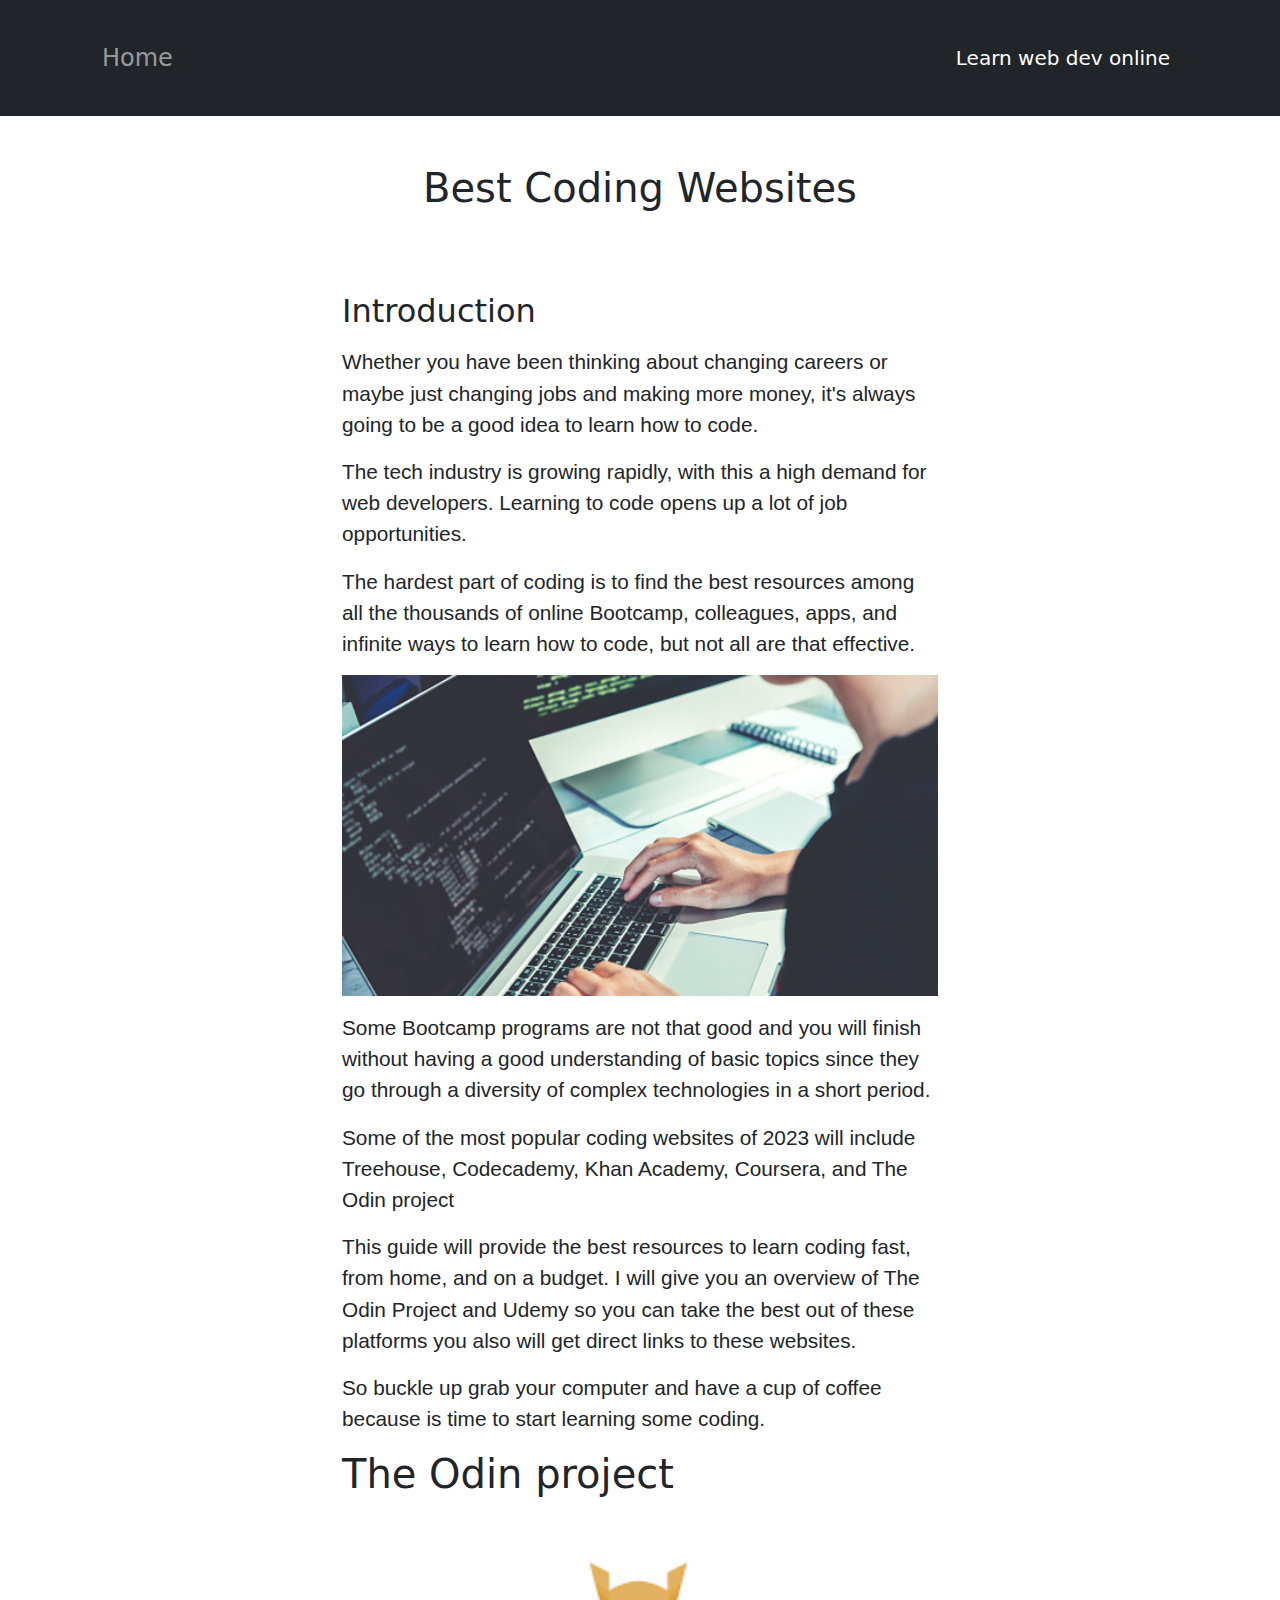
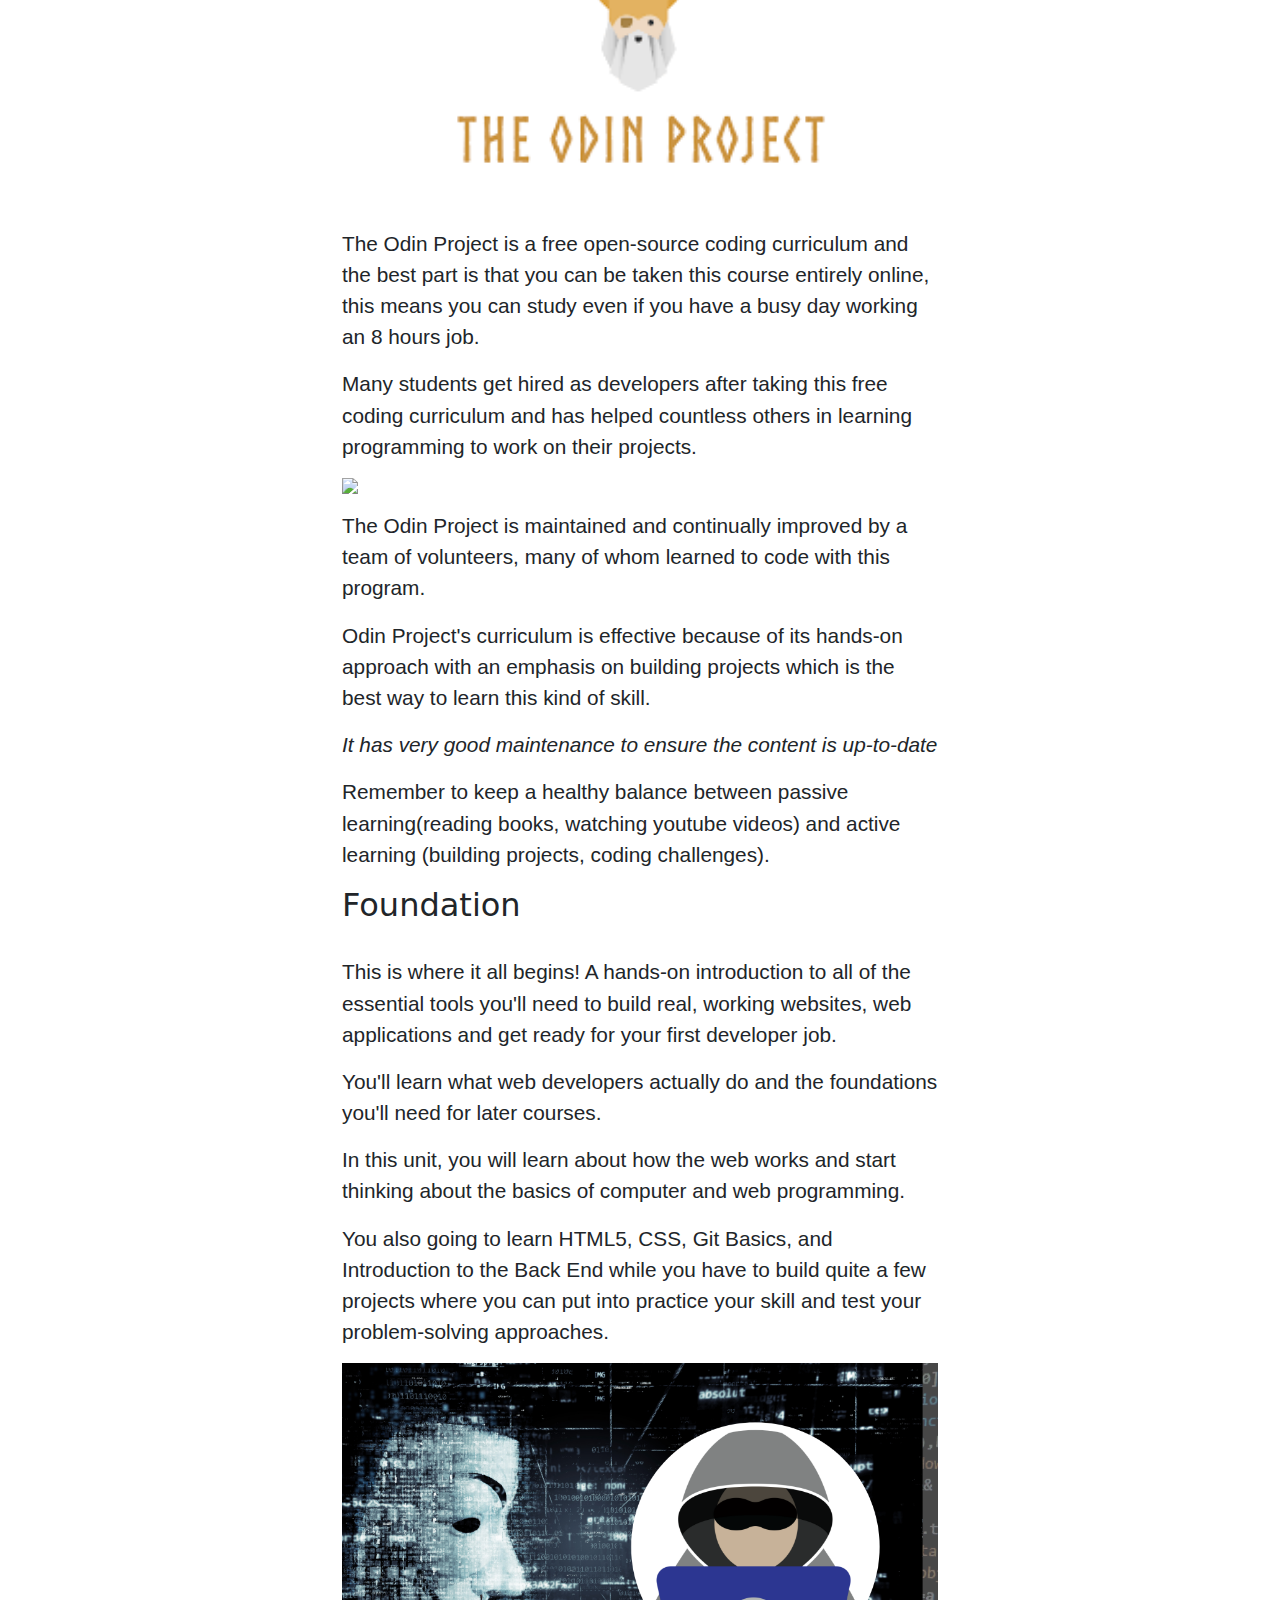
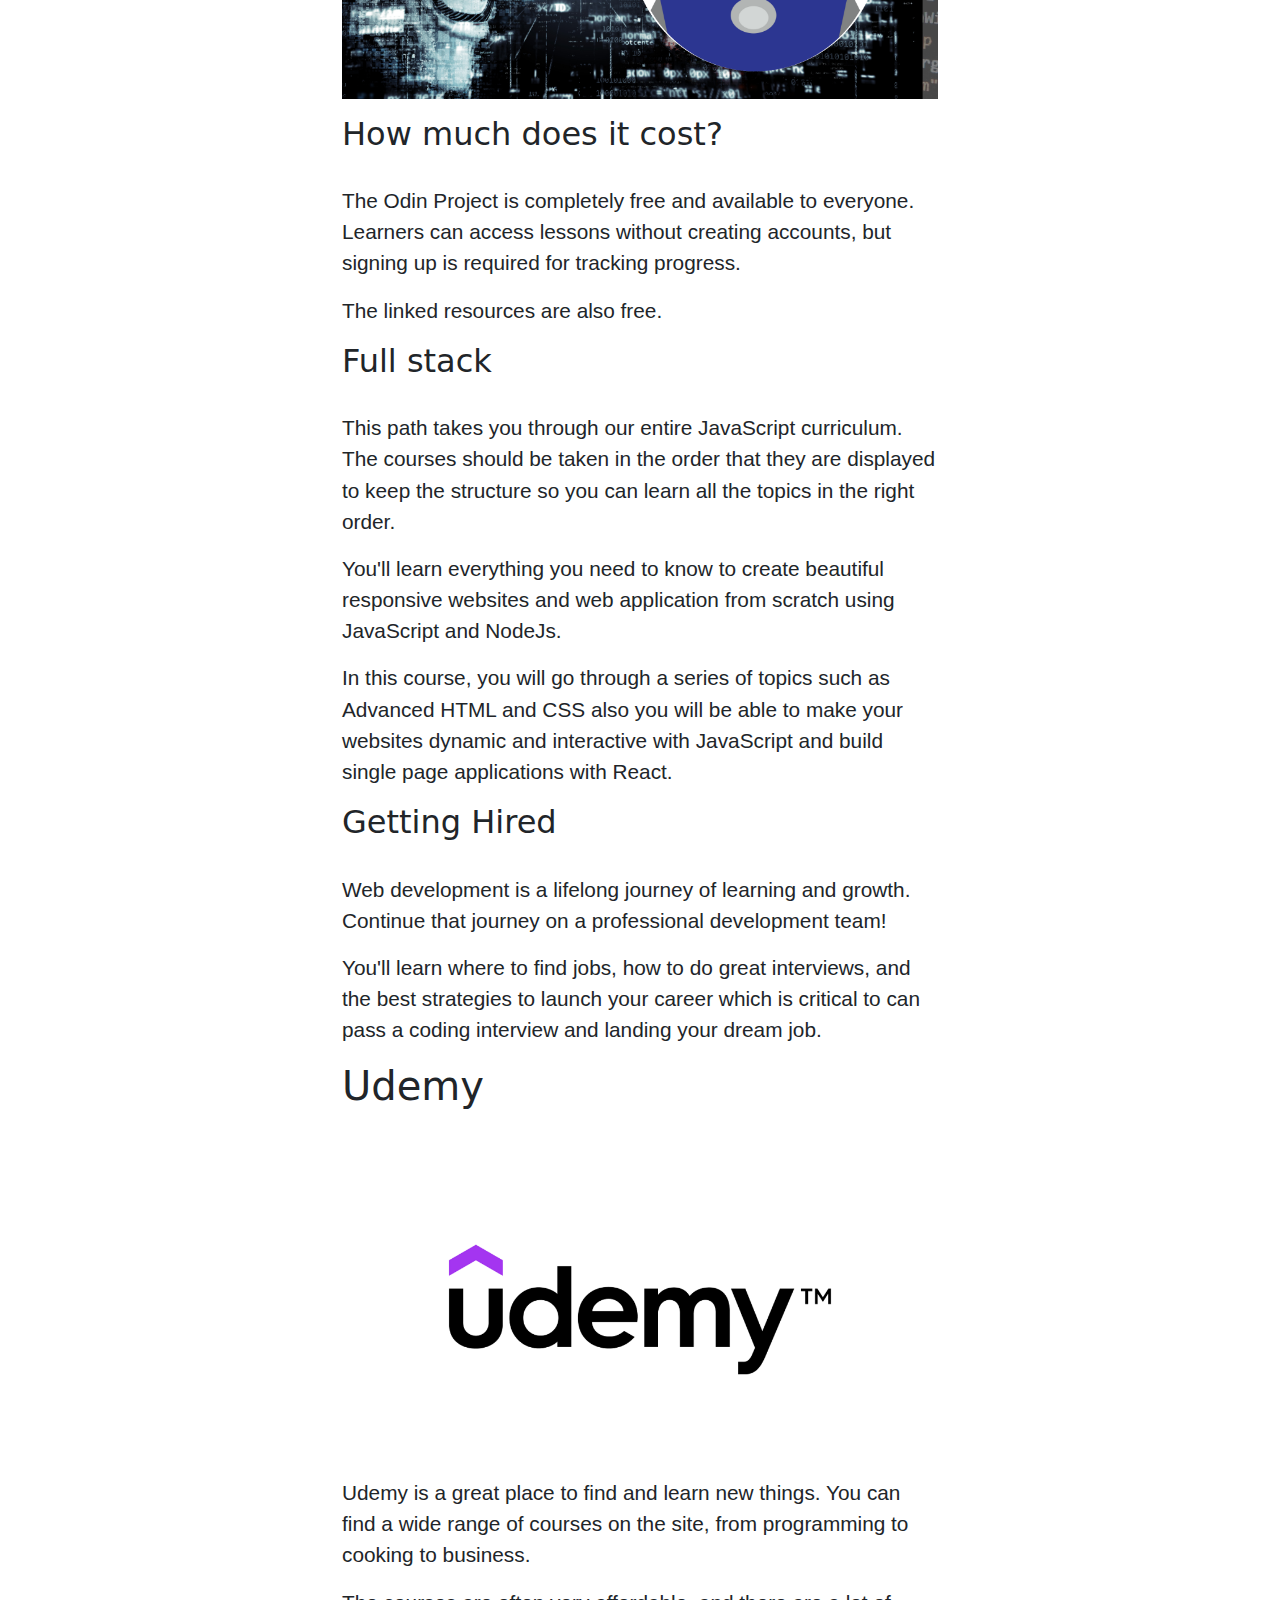
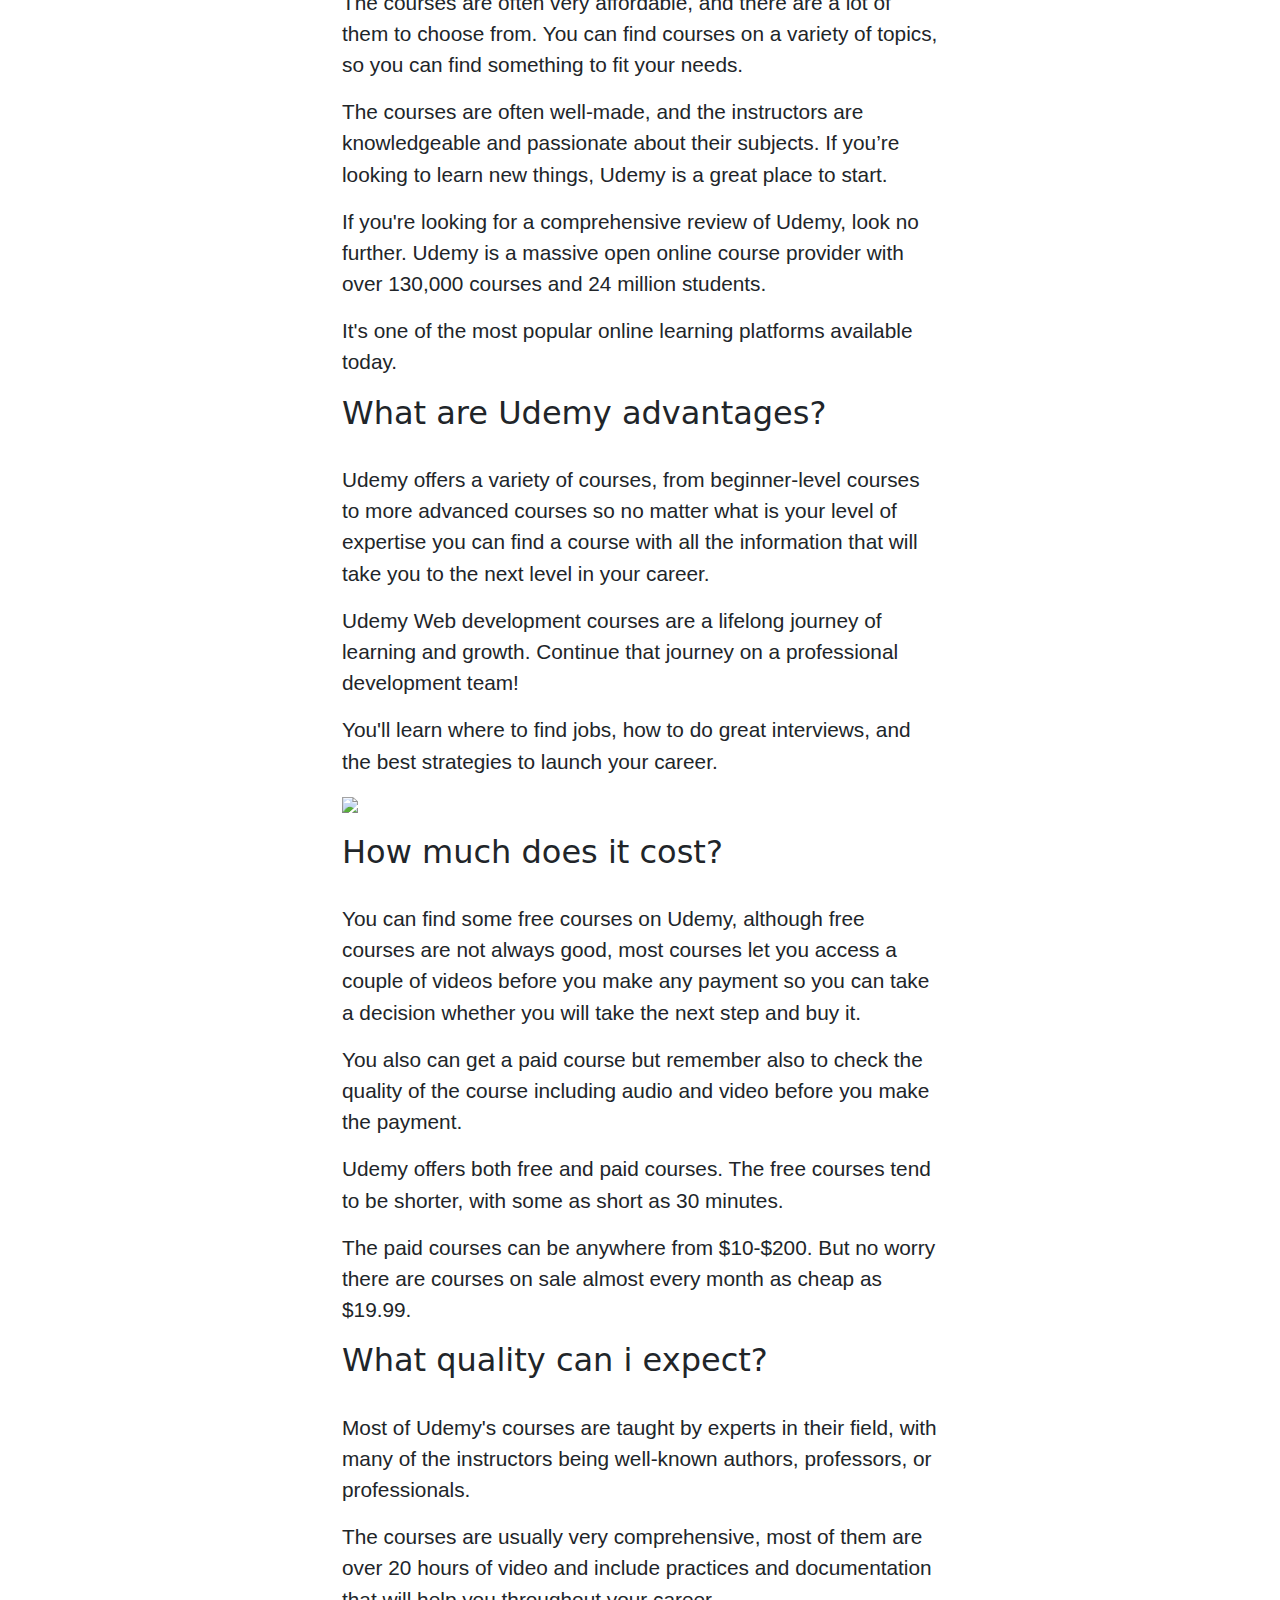
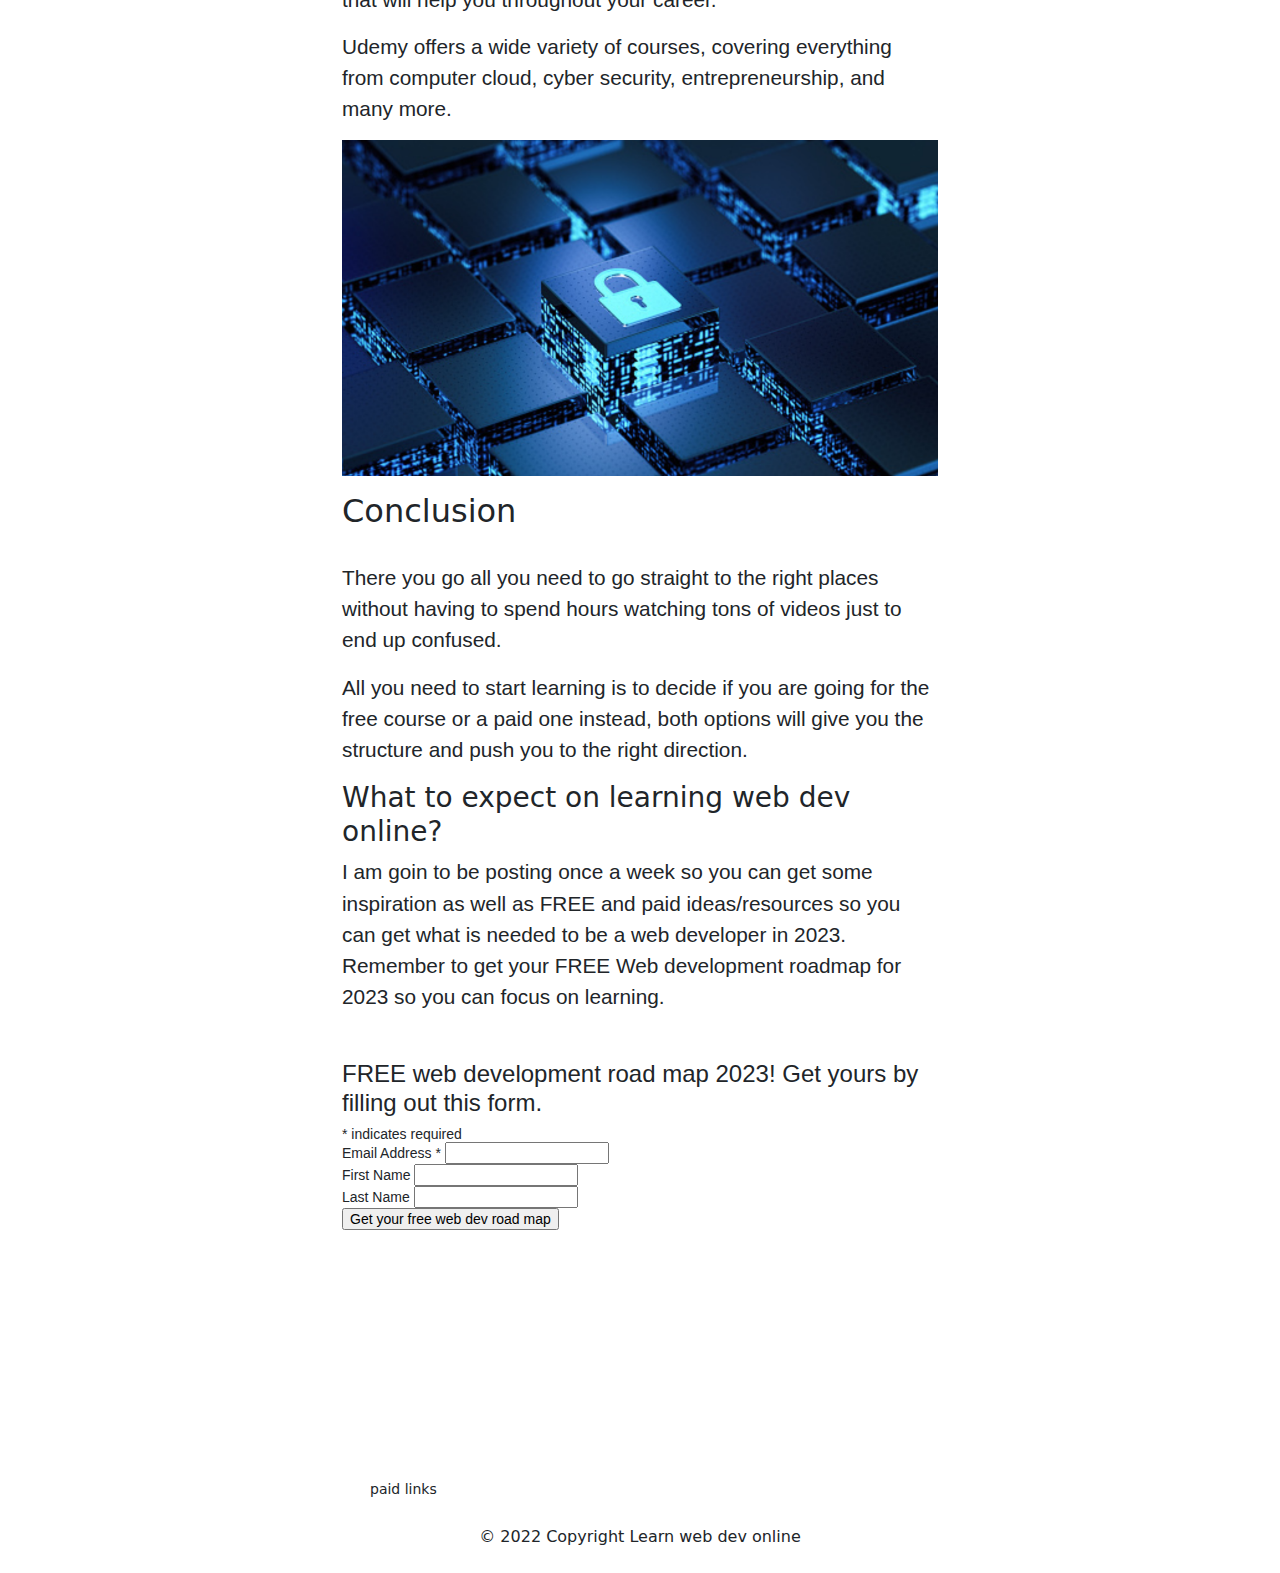
==== best-coding-websites.html @ 55699628 "adding best websites blog" ====
<!DOCTYPE html>
<html lang="en">
<head>
	<meta charset="utf-8">
	<meta name="viewport" content="width=device-width, initial-scale=1">
	<title>Learn HTML in 1 week</title>
	<link href="//cdn-images.mailchimp.com/embedcode/classic-071822.css" rel="stylesheet" type="text/css">
    <link rel="stylesheet" type="text/css" href=" https://cdn.jsdelivr.net/npm/bootstrap@5.2.3/dist/css/bootstrap.min.css">
   <style>
    #mc_embed_signup{background:#fff; clear:left; font:14px Helvetica,Arial,sans-serif; }
    </style>
    <style> @import url('https://fonts.googleapis.com/css2?family=Anton&family=Oswald:wght@300&display=swap'); </style>
  <link rel="stylesheet" type="text/css" href="best-coding-websites.css">
  <!-- Google tag (gtag.js) -->
    <script async src="https://www.googletagmanager.com/gtag/js?id=G-XL5ZMY48YM"></script>
    <script>
    window.dataLayer = window.dataLayer || [];
    function gtag(){dataLayer.push(arguments);}
    gtag('js', new Date());

    gtag('config', 'G-XL5ZMY48YM');
    </script>
</head>
<body>
	<!--NAV BAR -->

<nav class="navbar navbar-expand-lg sticky-top bg-dark navbar-dark">
  <div class="container p-4">
    <a class="navbar-brand order-1" href="#" >Learn web dev online</a>
    <button class="navbar-toggler" type="button" data-bs-toggle="collapse" data-bs-target="#navbarNavAltMarkup" aria-controls="navbarNavAltMarkup" aria-expanded="false" aria-label="Toggle navigation">
      <span class="navbar-toggler-icon"></span>
    </button>
    <div class="collapse navbar-collapse" id="navbarNavAltMarkup">
      <div class="navbar-nav">
        <a class="navbar-custom nav-link " aria-current="page"href="index.html">Home</a>
      </div>
    </div>
  </div>
</nav>

<!-- END OF NAV BAR-->

	<div class="container custom-margin">
  	<h1 class="text-center p-5">Best Coding Websites</h1>
    <h2 class="mb-3">Introduction</h2>
      <p>Whether you have been thinking about changing careers or maybe just changing jobs and making more money, it's always going to be a good idea to learn how to code.</p>
      <p class="mb-3">The tech industry is growing rapidly, with this a high demand for web developers. Learning to code opens up a lot of job opportunities.</p>
      <p>The hardest part of coding is to find the best resources among all the thousands of online Bootcamp, colleagues, apps, and infinite ways to learn how to code, but not all are that effective.</p>
      <img class="mb-3" src="assets/website-introduction.png" alt="image of person in front of computer" width="100%">
      <p>Some Bootcamp programs are not that good and you will finish without having a good understanding of basic topics since they go through a diversity of complex technologies in a short period. </p>
      <p>Some of the most popular coding websites of 2023 will include Treehouse, Codecademy, Khan Academy, Coursera, and The Odin project</p>
      <p>This guide will provide the best resources to learn coding fast, from home, and on a budget. I will give you an overview of The Odin Project and Udemy so you can take the best out of these platforms you also will get direct links to these websites. </p>
      <p>So buckle up grab your computer and have a cup of coffee because is time to start learning some coding.</p>
  	<h1 class="mb-3">The Odin project</h1>
      <img src="assets/theodinproject.png" width="100%">
    	<p>The Odin Project is a free open-source coding curriculum and the best part is that you can be taken this course entirely online, this means you can study even if you have a busy day working an 8 hours job.</p>
        <p> Many students get hired as developers after taking this free coding curriculum and has helped countless others in learning programming to work on their projects.</p>
        <img class="mb-3" src="assets/hacker-loop.gif" width="100%" >
      <p>The Odin Project is maintained and continually improved by a team of volunteers, many of whom learned to code with this program. </p> 
      <p>Odin Project's curriculum is effective because of its hands-on approach with an emphasis on building projects which is the best way to learn this kind of skill.</p>
      <p><i>It has very good maintenance to ensure the content is up-to-date</i></p>
      <p> Remember to keep a healthy balance between passive learning(reading books, watching youtube videos) and active learning (building projects, coding challenges).</p>
    <h2>Foundation</h2>
      <p>This is where it all begins! A hands-on introduction to all of the essential tools you'll need to build real, working websites, web applications and get ready for your first developer job. </p> 
      <p>You'll learn what web developers actually do and the foundations you'll need for later courses.</p>
      <p>In this unit, you will learn about how the web works and start thinking about the basics of computer and web programming.</p>
      <p class="mt-3">You also going to learn HTML5, CSS, Git Basics, and Introduction to the Back End while you have to build quite a few projects where you can put into practice your skill and test your problem-solving approaches.</p>
      <img src="assets/hecking.png" width="100%" alt="animated image of a hacker">
      <h2 class="mt-3">How much does it cost?</h2>
      <p> The Odin Project is completely free and available to everyone. Learners can access lessons without creating accounts, but signing up is required for tracking progress.</p>
      <p> The linked resources are also free.</p>
      <h2>Full stack</h2>
      <p>This path takes you through our entire JavaScript curriculum. The courses should be taken in the order that they are displayed to keep the structure so you can learn all the topics in the right order.</p>
       <p>You'll learn everything you need to know to create beautiful responsive websites and web application from scratch using JavaScript and NodeJs.</p>
      <p>In this course, you will go through a series of topics such as Advanced HTML and CSS also you will be able to make your websites dynamic and interactive with JavaScript and build single page applications with React. </p>
      <h2>Getting Hired</h2>
      <p>Web development is a lifelong journey of learning and growth. Continue that journey on a professional development team! </p> 
      <p>You'll learn where to find jobs, how to do great interviews, and the best strategies to launch your career which is critical to can pass a coding interview and landing your dream job.</p>
      <h1 class="mt-3">Udemy</h1>
      <img src="assets/udemy.png" width="100%" alt="udemy logo">
      <p>Udemy is a great place to find and learn new things. You can find a wide range of courses on the site, from programming to cooking to business. </p> 
      <p>The courses are often very affordable, and there are a lot of them to choose from. You can find courses on a variety of topics, so you can find something to fit your needs.</p>
      <p>The courses are often well-made, and the instructors are knowledgeable and passionate about their subjects. If you’re looking to learn new things, Udemy is a great place to start.</p>
      <p>If you're looking for a comprehensive review of Udemy, look no further. Udemy is a massive open online course provider with over 130,000 courses and 24 million students. </p> 
      <p> It's one of the most popular online learning platforms available today.</p>
      <h2>What are Udemy advantages? </h2>
      <p class="mb-3">Udemy offers a variety of courses, from beginner-level courses to more advanced courses so no matter what is your level of expertise you can find a course with all the information that will take you to the next level in your career.</p>
      <p class="mb-3">Udemy Web development courses are a lifelong journey of learning and growth. Continue that journey on a professional development team! </p> 
      <p> You'll learn where to find jobs, how to do great interviews, and the best strategies to launch your career.</p>
      <img src="assets/hackeranimated.gif" width="100%">
      <h2 class="mt-3">How much does it cost?</h2>
      <p> You can find some free courses on Udemy, although free courses are not always good, most courses let you access a couple of videos before you make any payment so you can take a decision whether you will take the next step and buy it.</p>
      <p>You also can get a paid course but remember also to check the quality of the course including audio and video before you make the payment.</p>
      <p>Udemy offers both free and paid courses. The free courses tend to be shorter, with some as short as 30 minutes. </p> 
      <p>The paid courses can be anywhere from $10-$200. But no worry there are courses on sale almost every month as cheap as $19.99.</p>
      <h2>What quality can i expect?</h2>
      <p>Most of Udemy's courses are taught by experts in their field, with many of the instructors being well-known authors, professors, or professionals. </p> 
      <p>The courses are usually very comprehensive, most of them are over 20 hours of video and include practices and documentation that will help you throughout your career.</p>
      <p>Udemy offers a wide variety of courses, covering everything from computer cloud, cyber security, entrepreneurship, and many more.</p>
      <img  src="assets/cybersecurity.png" width="100%">
      <h2 class="mt-3">Conclusion</h3>
      <p> There you go all you need to go straight to the right places without having to spend hours watching tons of videos just to end up confused.</p> 
      <p> All you need to start learning is to decide if you are going for the free course or a paid one instead, both options will give you the structure and push you to the right direction.</p>
      <h3 >What to expect on learning web dev online?</h3>
      <p class="mb-5">I am goin to be posting once a week so you can get some inspiration as well as FREE and paid ideas/resources so you can get what is needed to be a web developer in 2023. Remember to get your FREE Web development roadmap for 2023 so you can focus on learning.</p>

<div id="mc_embed_signup">
  <form action="https://gmail.us21.list-manage.com/subscribe/post?u=650a869ecd87071f7547384be&amp;id=f8614ff7a5&amp;f_id=00c7c0e1f0" method="post" id="mc-embedded-subscribe-form" name="mc-embedded-subscribe-form" class="validate" target="_blank" novalidate>
      <div id="mc_embed_signup_scroll">
        <h4>FREE web development road map 2023! Get yours by filling out this form.</h4>
          <div class="indicates-required"><span class="asterisk">*</span> indicates required</div>
        <div class="mc-field-group">
          <label for="mce-EMAIL">Email Address  <span class="asterisk">*</span>
          </label>
          <input type="email" value="" name="EMAIL" class="required email" id="mce-EMAIL" required>
          <span id="mce-EMAIL-HELPERTEXT" class="helper_text"></span>
          </div>
        <div class="mc-field-group">
          <label for="mce-FNAME">First Name </label>
          <input type="text" value="" name="FNAME" class="" id="mce-FNAME">
          <span id="mce-FNAME-HELPERTEXT" class="helper_text"></span>
          </div>
        <div class="mc-field-group">
          <label for="mce-LNAME">Last Name </label>
          <input type="text" value="" name="LNAME" class="" id="mce-LNAME">
          <span id="mce-LNAME-HELPERTEXT" class="helper_text"></span>
        </div>
        <div id="mce-responses" class="clear foot">
          <div class="response" id="mce-error-response" style="display:none"></div>
          <div class="response" id="mce-success-response" style="display:none"></div>
        </div>  
        <div style="position: absolute; left: -5000px;" aria-hidden="true"><input type="text" name="b_650a869ecd87071f7547384be_f8614ff7a5" tabindex="-1" value=""></div>
        <div class="optionalParent">
          <div class="clear foot">
          <input type="submit" value="Get your free web dev road map" name="subscribe" id="mc-embedded-subscribe" class="button">
          </div>
        </div>
      </div> 
    </form>
  </div>  
<div class="container">
  <div class="row">
    <div class="col text-center">
       <iframe sandbox="allow-popups allow-scripts allow-modals allow-forms allow-same-origin" style="width:120px;height:240px;" marginwidth="0" marginheight="0" scrolling="no" frameborder="0" src="//ws-na.amazon-adsystem.com/widgets/q?ServiceVersion=20070822&OneJS=1&Operation=GetAdHtml&MarketPlace=US&source=ss&ref=as_ss_li_til&ad_type=product_link&tracking_id=learnwebdevon-20&language=en_US&marketplace=amazon&region=US&placement=B09P7ZK4CJ&asins=B09P7ZK4CJ&linkId=8327ffa3140ecf396b3ccdfd3b508d9f&show_border=true&link_opens_in_new_window=true"></iframe>
    </div>
    <div class="col text-center">
      <iframe sandbox="allow-popups allow-scripts allow-modals allow-forms allow-same-origin" style="width:120px;height:240px;" marginwidth="0" marginheight="0" scrolling="no" frameborder="0" src="//ws-na.amazon-adsystem.com/widgets/q?ServiceVersion=20070822&OneJS=1&Operation=GetAdHtml&MarketPlace=US&source=ss&ref=as_ss_li_til&ad_type=product_link&tracking_id=learnwebdevon-20&language=en_US&marketplace=amazon&region=US&placement=B08P78RGJF&asins=B08P78RGJF&linkId=2005bd7da9b4d8587a5e327a730588e9&show_border=true&link_opens_in_new_window=true"></iframe>
    </div>
    <div class="col text-center">
      <iframe sandbox="allow-popups allow-scripts allow-modals allow-forms allow-same-origin" style="width:120px;height:240px;" marginwidth="0" marginheight="0" scrolling="no" frameborder="0" src="//ws-na.amazon-adsystem.com/widgets/q?ServiceVersion=20070822&OneJS=1&Operation=GetAdHtml&MarketPlace=US&source=ss&ref=as_ss_li_til&ad_type=product_link&tracking_id=learnwebdevon-20&language=en_US&marketplace=amazon&region=US&placement=B00U3KJGDO&asins=B00U3KJGDO&linkId=422dd397db29be9a37c17188d2edf785&show_border=true&link_opens_in_new_window=true"></iframe>
    </div>
     <div class="col text-center">
       <iframe sandbox="allow-popups allow-scripts allow-modals allow-forms allow-same-origin" style="width:120px;height:240px;" marginwidth="0" marginheight="0" scrolling="no" frameborder="0" src="//ws-na.amazon-adsystem.com/widgets/q?ServiceVersion=20070822&OneJS=1&Operation=GetAdHtml&MarketPlace=US&source=ss&ref=as_ss_li_til&ad_type=product_link&tracking_id=learnwebdevon-20&language=en_US&marketplace=amazon&region=US&placement=B09QRQR3FL&asins=B09QRQR3FL&linkId=32c7468d714170ae3d313254886940e2&show_border=true&link_opens_in_new_window=true"></iframe>
    </div>
  </div>
</div>
<div class="container">
  <small class="m-3">paid links</small>
</div>  

<footer class="container-fluid">
  <!-- Copyright -->
  <div class=" text-center p-4">
    © 2022 Copyright Learn web dev online
  </div>
  <!-- Copyright -->
</footer>

	
  <script src="https://cdn.jsdelivr.net/npm/@popperjs/core@2.11.6/dist/umd/popper.min.js" integrity="sha384-oBqDVmMz9ATKxIep9tiCxS/Z9fNfEXiDAYTujMAeBAsjFuCZSmKbSSUnQlmh/jp3" crossorigin="anonymous"></script>
  <script src="https://cdn.jsdelivr.net/npm/bootstrap@5.2.2/dist/js/bootstrap.min.js" integrity="sha384-IDwe1+LCz02ROU9k972gdyvl+AESN10+x7tBKgc9I5HFtuNz0wWnPclzo6p9vxnk" crossorigin="anonymous"></script>

  <script type='text/javascript' src='//s3.amazonaws.com/downloads.mailchimp.com/js/mc-validate.js'></script><script type='text/javascript'>(function($) {window.fnames = new Array(); window.ftypes = new Array();fnames[0]='EMAIL';ftypes[0]='email';fnames[1]='FNAME';ftypes[1]='text';fnames[2]='LNAME';ftypes[2]='text';fnames[3]='ADDRESS';ftypes[3]='address';fnames[4]='PHONE';ftypes[4]='phone';fnames[5]='BIRTHDAY';ftypes[5]='birthday';}(jQuery));var $mcj = jQuery.noConflict(true);</script>

    <script src="https://code.jquery.com/jquery-3.2.1.slim.min.js" integrity="sha384-KJ3o2DKtIkvYIK3UENzmM7KCkRr/rE9/Qpg6aAZGJwFDMVNA/GpGFF93hXpG5KkN" crossorigin="anonymous"></script>
</body>
</html>
---- best-coding-websites.css ----
p{
	font-size: 1.3rem;
	font-family: sans-serif;
}

h1, h2{
	margin-bottom: 2rem;
	
}


.navbar-custom {
	font-size: 1.5rem;
}


/*MEDIA QUERYS*/

@media (min-width: 991px) {

.custom-margin {
	padding-left: 17rem;
	padding-right: 17rem;
	}
}
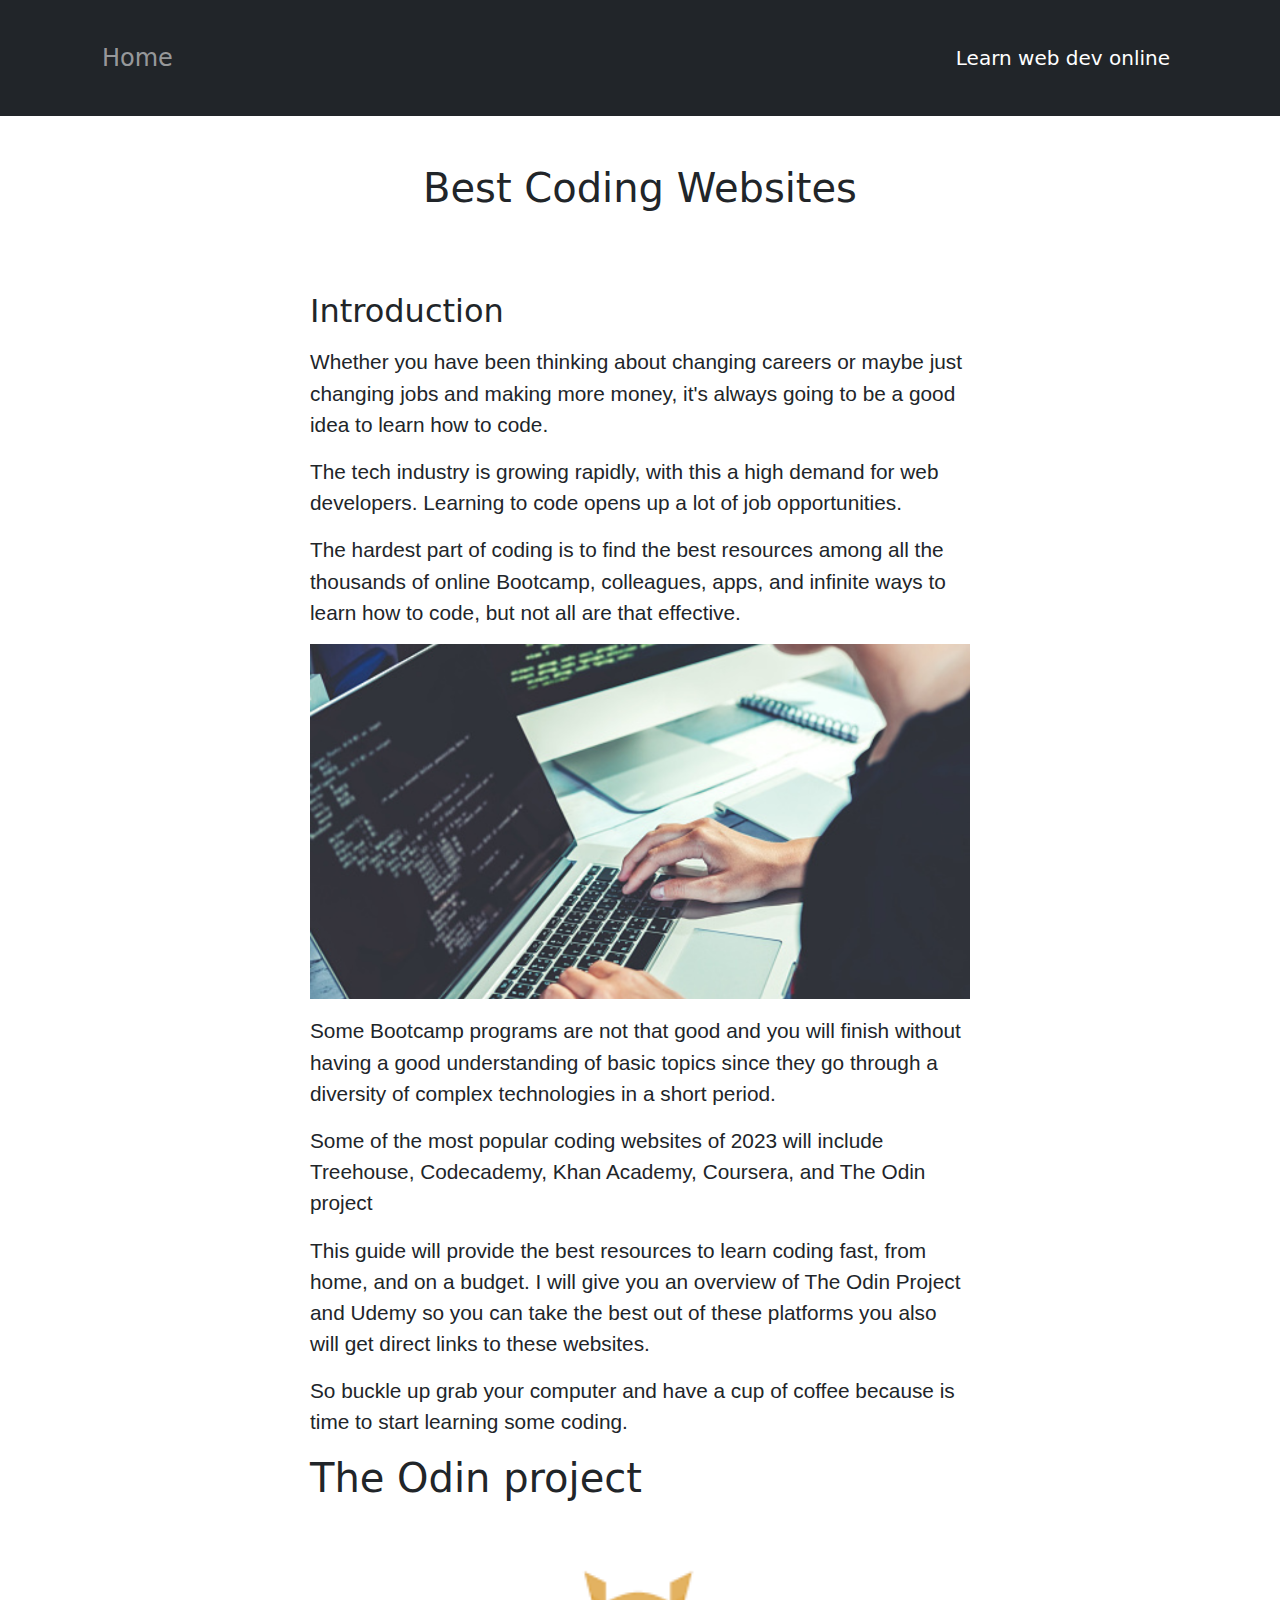
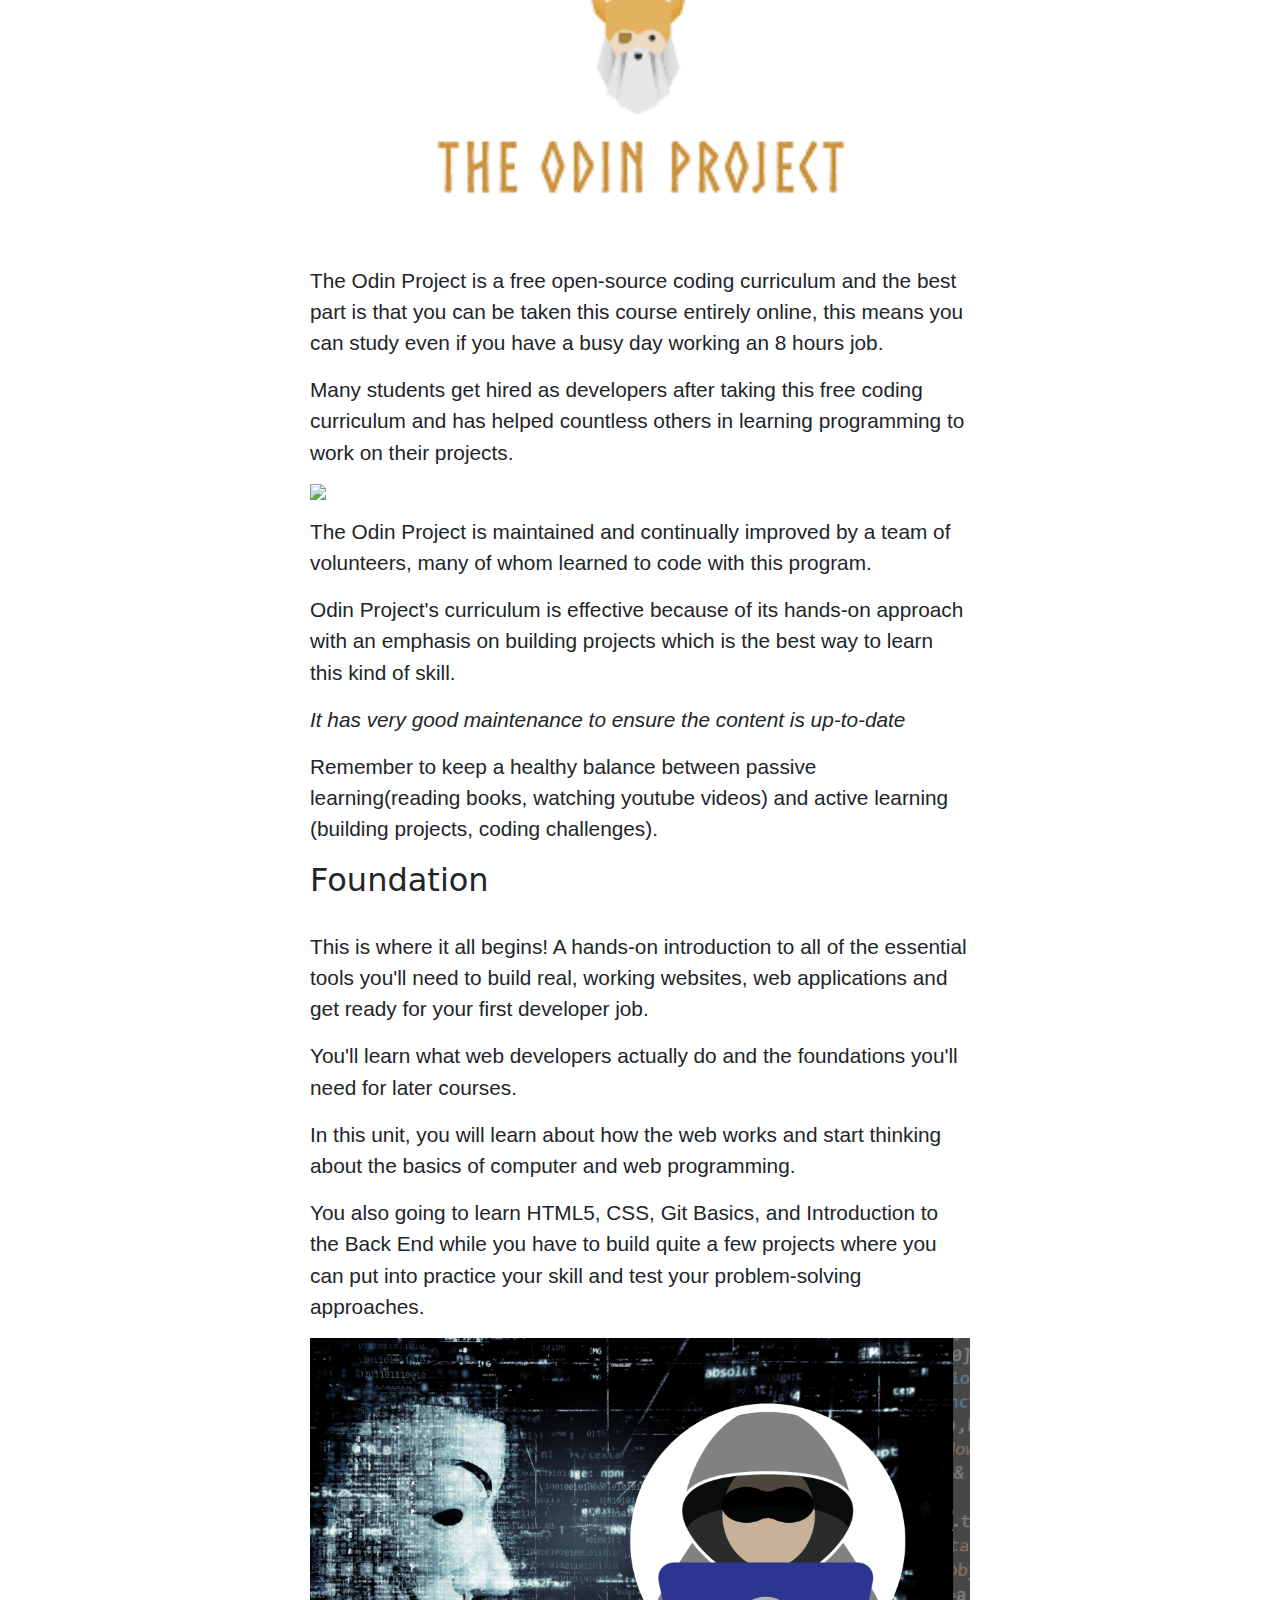
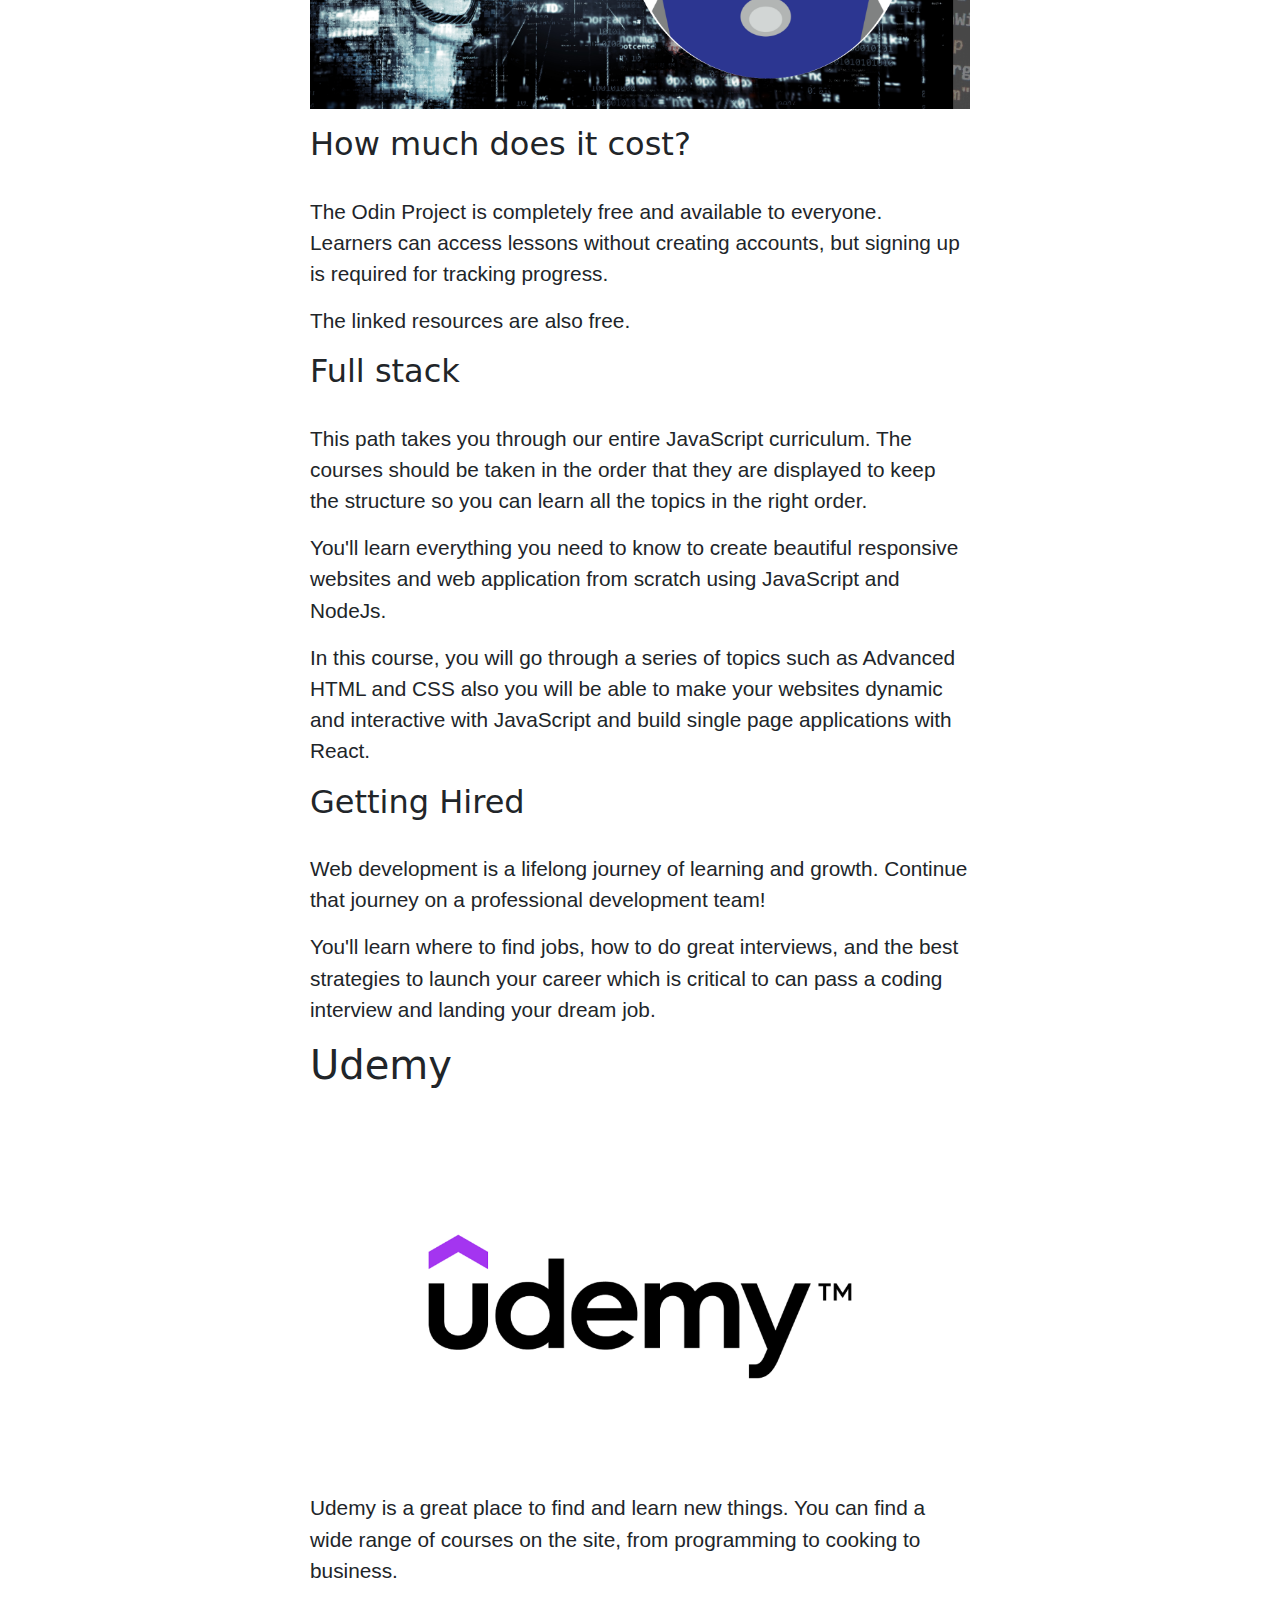
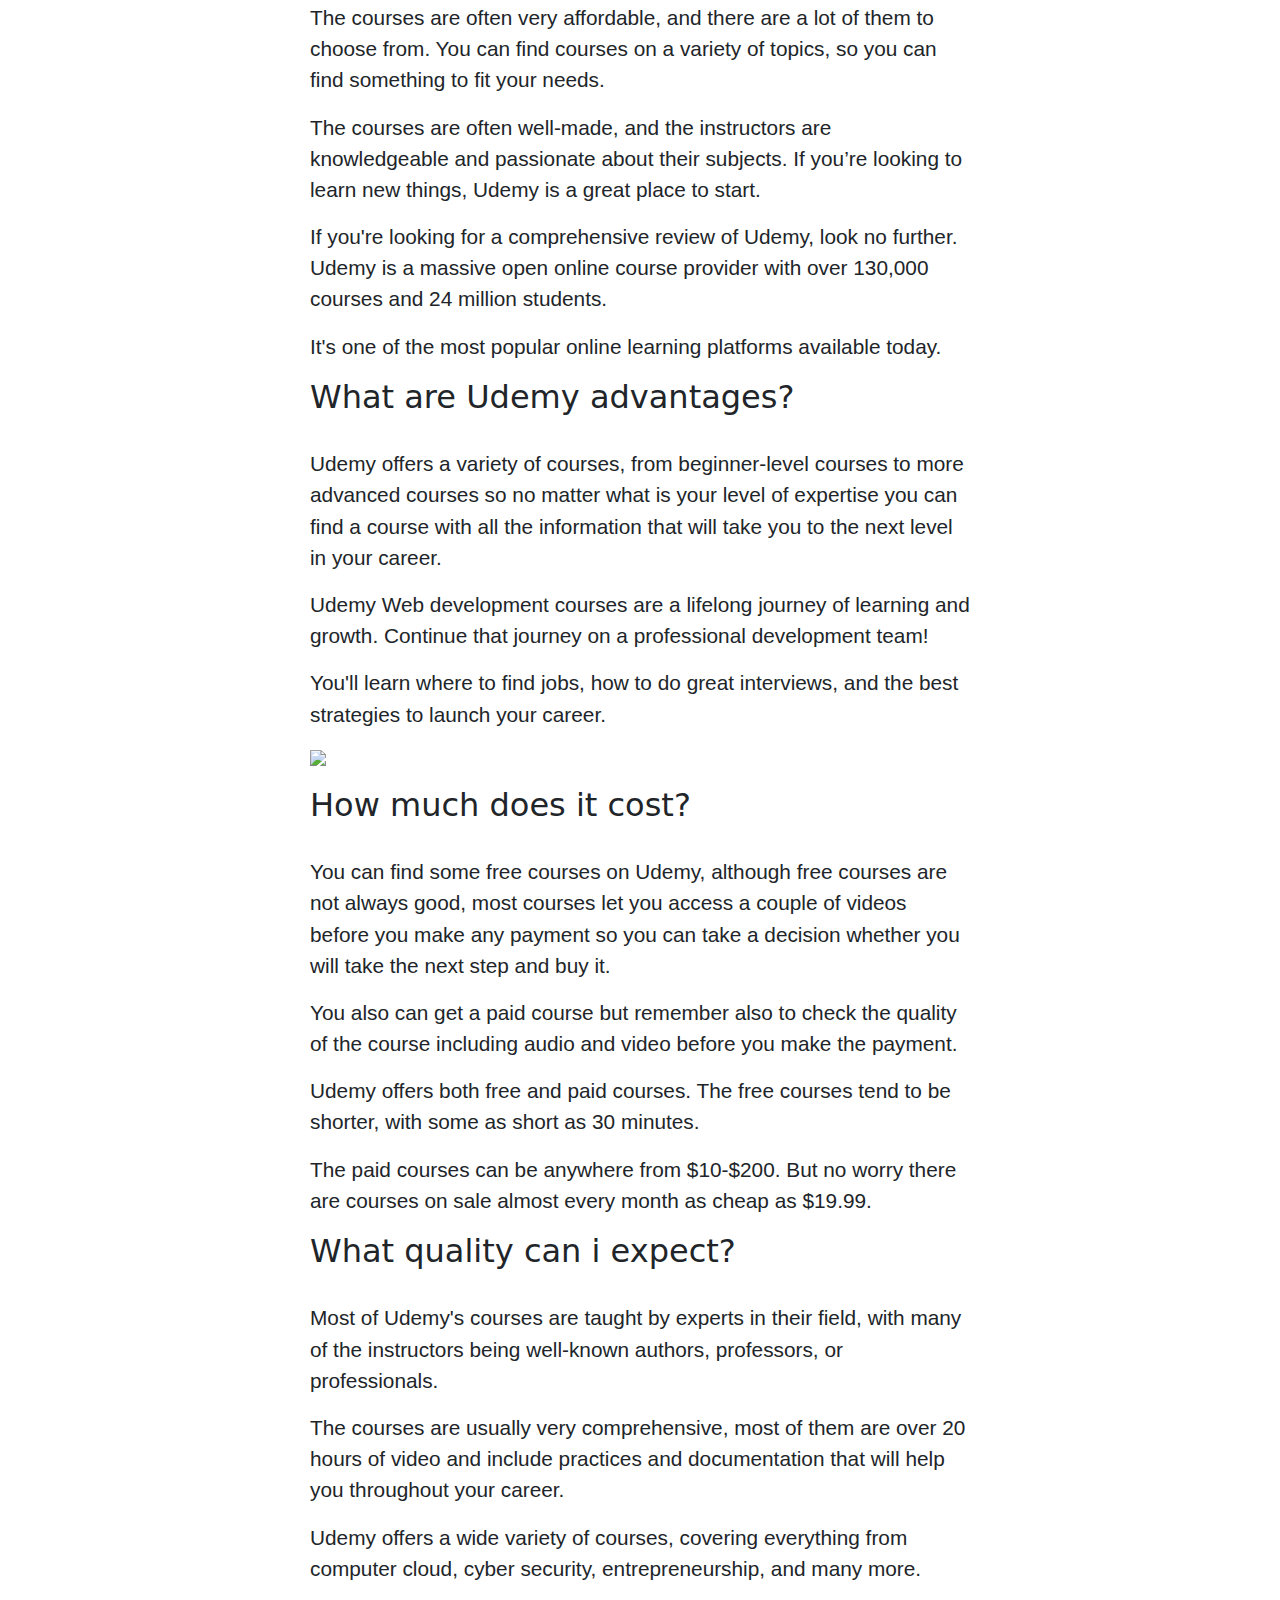
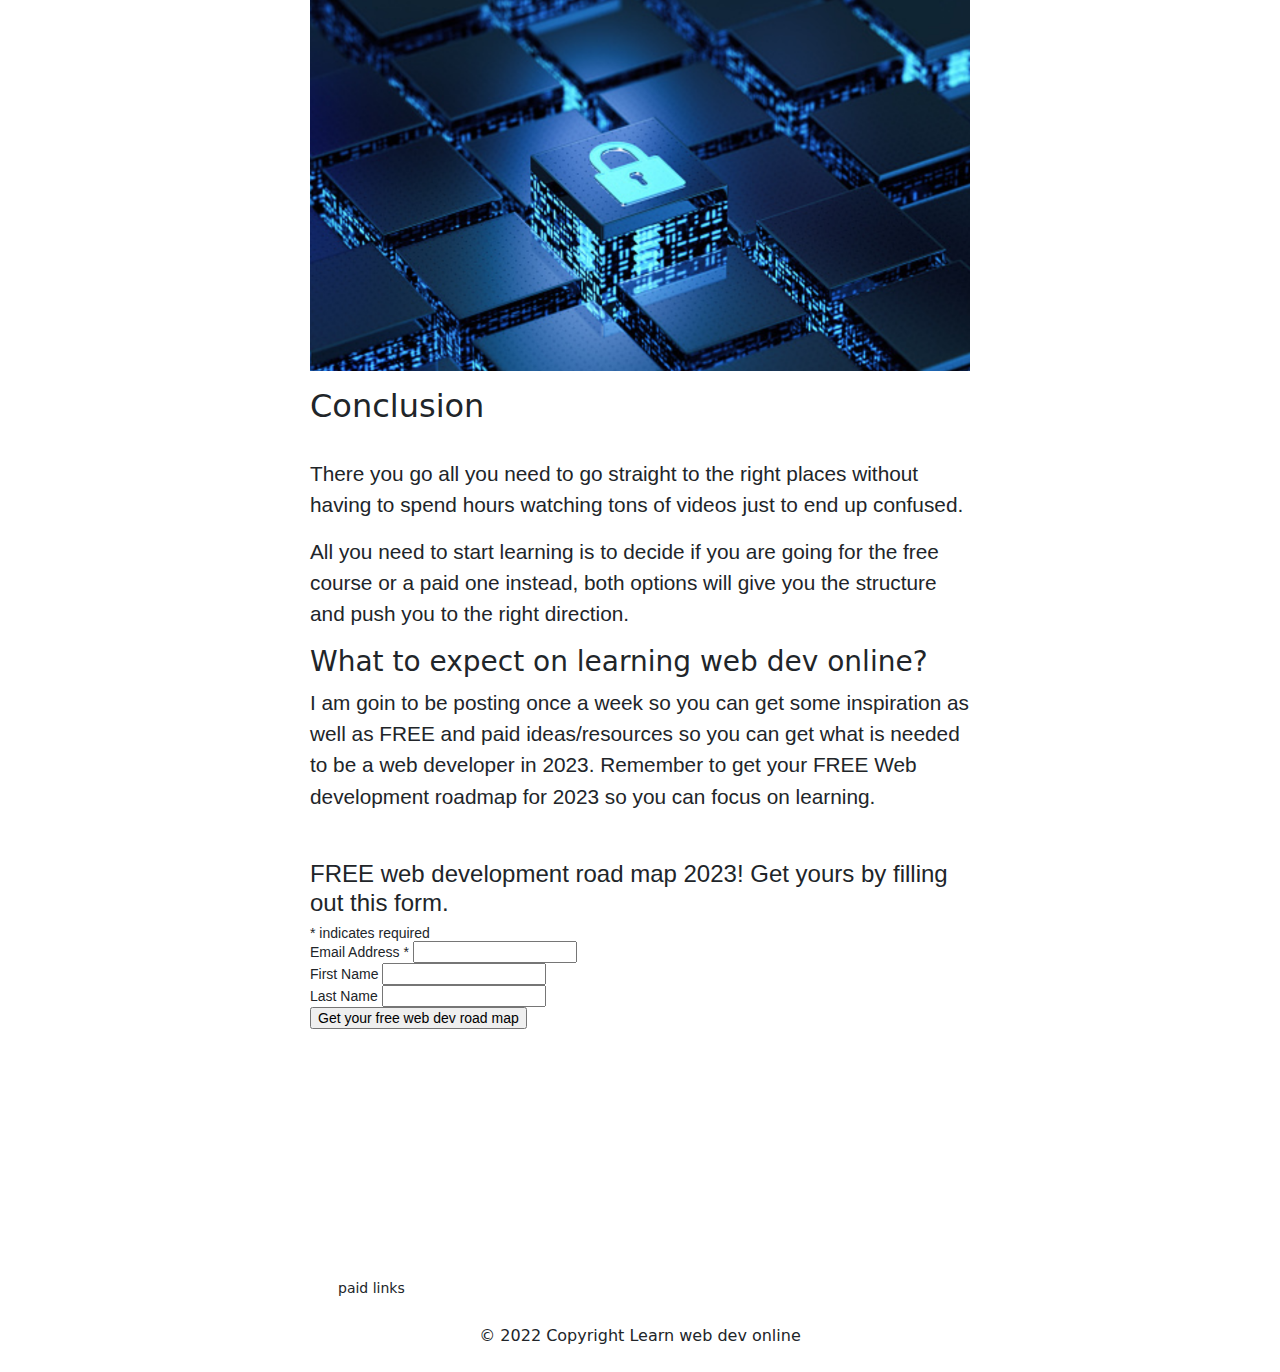
==== commit 4c856762: "google tag manager" ====
--- a/best-coding-websites.html
+++ b/best-coding-websites.html
@@ -1,9 +1,16 @@
 <!DOCTYPE html>
 <html lang="en">
 <head>
+  <!-- Google Tag Manager -->
+<script>(function(w,d,s,l,i){w[l]=w[l]||[];w[l].push({'gtm.start':
+new Date().getTime(),event:'gtm.js'});var f=d.getElementsByTagName(s)[0],
+j=d.createElement(s),dl=l!='dataLayer'?'&l='+l:'';j.async=true;j.src=
+'https://www.googletagmanager.com/gtm.js?id='+i+dl;f.parentNode.insertBefore(j,f);
+})(window,document,'script','dataLayer','GTM-T8XJWRK');</script>
+<!-- End Google Tag Manager -->
 	<meta charset="utf-8">
 	<meta name="viewport" content="width=device-width, initial-scale=1">
-	<title>Learn HTML in 1 week</title>
+	<title>Best Coding Websites</title>
 	<link href="//cdn-images.mailchimp.com/embedcode/classic-071822.css" rel="stylesheet" type="text/css">
     <link rel="stylesheet" type="text/css" href=" https://cdn.jsdelivr.net/npm/bootstrap@5.2.3/dist/css/bootstrap.min.css">
    <style>
@@ -12,16 +19,20 @@
     <style> @import url('https://fonts.googleapis.com/css2?family=Anton&family=Oswald:wght@300&display=swap'); </style>
   <link rel="stylesheet" type="text/css" href="best-coding-websites.css">
   <!-- Google tag (gtag.js) -->
-    <script async src="https://www.googletagmanager.com/gtag/js?id=G-XL5ZMY48YM"></script>
+     <script async src="https://www.googletagmanager.com/gtag/js?id=G-XL5ZMY48YM"></script>
     <script>
-    window.dataLayer = window.dataLayer || [];
-    function gtag(){dataLayer.push(arguments);}
-    gtag('js', new Date());
+      window.dataLayer = window.dataLayer || [];
+      function gtag(){dataLayer.push(arguments);}
+      gtag('js', new Date());
 
-    gtag('config', 'G-XL5ZMY48YM');
+      gtag('config', 'G-XL5ZMY48YM');
     </script>
 </head>
 <body>
+  <!-- Google Tag Manager (noscript) -->
+<noscript><iframe src="https://www.googletagmanager.com/ns.html?id=GTM-T8XJWRK"
+height="0" width="0" style="display:none;visibility:hidden"></iframe></noscript>
+<!-- End Google Tag Manager (noscript) -->
 	<!--NAV BAR -->
 
 <nav class="navbar navbar-expand-lg sticky-top bg-dark navbar-dark">
--- a/best-coding-websites.css
+++ b/best-coding-websites.css
@@ -19,7 +19,26 @@
 @media (min-width: 991px) {
 
 .custom-margin {
-	padding-left: 17rem;
-	padding-right: 17rem;
+	padding-left: 15rem;
+	padding-right: 15rem;
 	}
-}+.tittle {
+	padding: 4rem;
+}
+}	
+
+@media (max-width: 991px) {
+
+.custom-margin {
+	padding-left: 8rem;
+	padding-right: 8rem;
+	}
+
+
+@media (max-width: 768px) {
+
+.custom-margin {
+	padding-left: 3rem;
+	padding-right: 3rem;
+	}
+}
